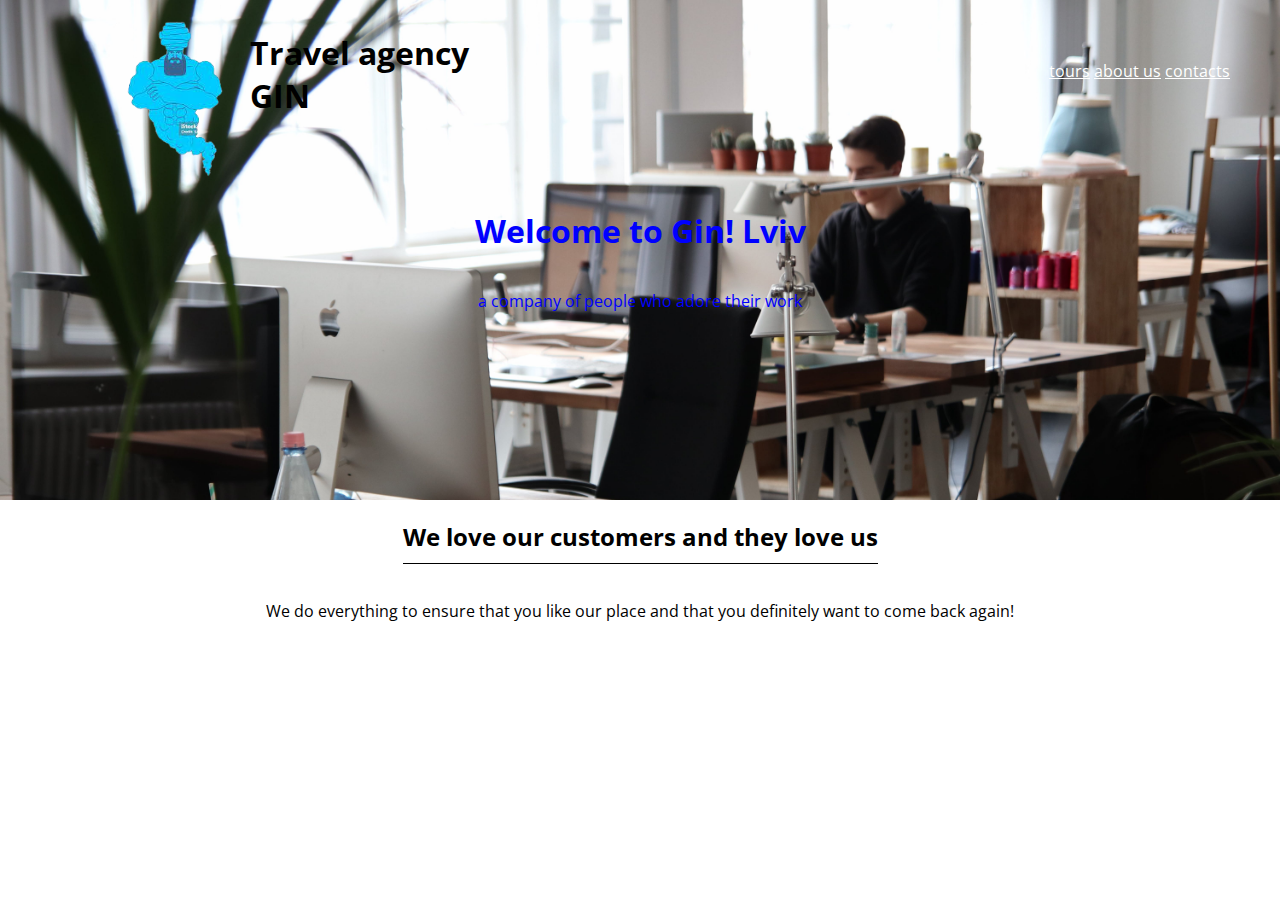
==== about.html @ 0ed05a51 "add about page" ====
<!DOCTYPE html>
<html lang="en">
<head>
    <link rel="stylesheet" href="css/about.css">
    <link rel="preconnect" href="https://fonts.googleapis.com">
	<link rel="preconnect" href="https://fonts.gstatic.com" crossorigin>
	<link href="https://fonts.googleapis.com/css2?family=Open+Sans&display=swap" rel="stylesheet">
    <meta charset="UTF-8">
    <meta name="viewport" content="width=device-width, initial-scale=1.0">
    <title>About GIN</title>
</head>
<body>
    <div class="the-1-section">
        <div class="the-1-section1">
            <div class="header">
			    <div class="logo">
				    <img class="logo-image" src="images/gin-logo.png" alt="git-logo">
				    <h1>Travel agency<br>GIN</h1>
			    </div>
			    <div class="header-buttons">
				    <a href="#">tours</a>
				    <a href="#">about us</a>
				    <a href="#">contacts</a>
			    </div>
            </div>
            <div class="center-of-1-section">
                <h1>Welcome to Gin! Lviv</h1>
                <p>a company of people who adore their work</p>
            </div>
        </div>
        <div class="button-of-1-section">
            <h2 class="descr-of-btn-of-1-section">We love our customers and they love us</h2>
            <p>We do everything to ensure that you like our place and that you definitely want to come back again!</p>

        </div>
    </div>
    <div class="the-2-section">


    </div>
</body>
</html>
---- css/about.css ----
body{
	font-family: 'Open Sans',cursive;
	margin: 0;
}

.logo-image{
	width: 150px;
}

.logo{
	display: flex;
	margin-left: 100px;
	padding-top: 10px;
    
}

.header{
	display: flex;
	justify-content: space-between;
	border-bottom: 1px solid whites;
    
}

.header-buttons{
	padding-top: 60px;
	padding-right: 50px;
}
.the-1-section{
    height: 750px;
}

.the-1-section1{
    height: 500px;
    background-size: cover;
    background-image: url(../images/business-office.jpg);
}

a{
    color: white;
}

.center-of-1-section{
    display: flex;
    flex-direction: column;
    align-items: center;
    color: blue;
}


.button-of-1-section{
    display: flex;
    flex-direction: column;
    align-items: center;
}

.descr-of-btn-of-1-section{
    padding-bottom: 10px;
    border-bottom: 1px solid black;
}
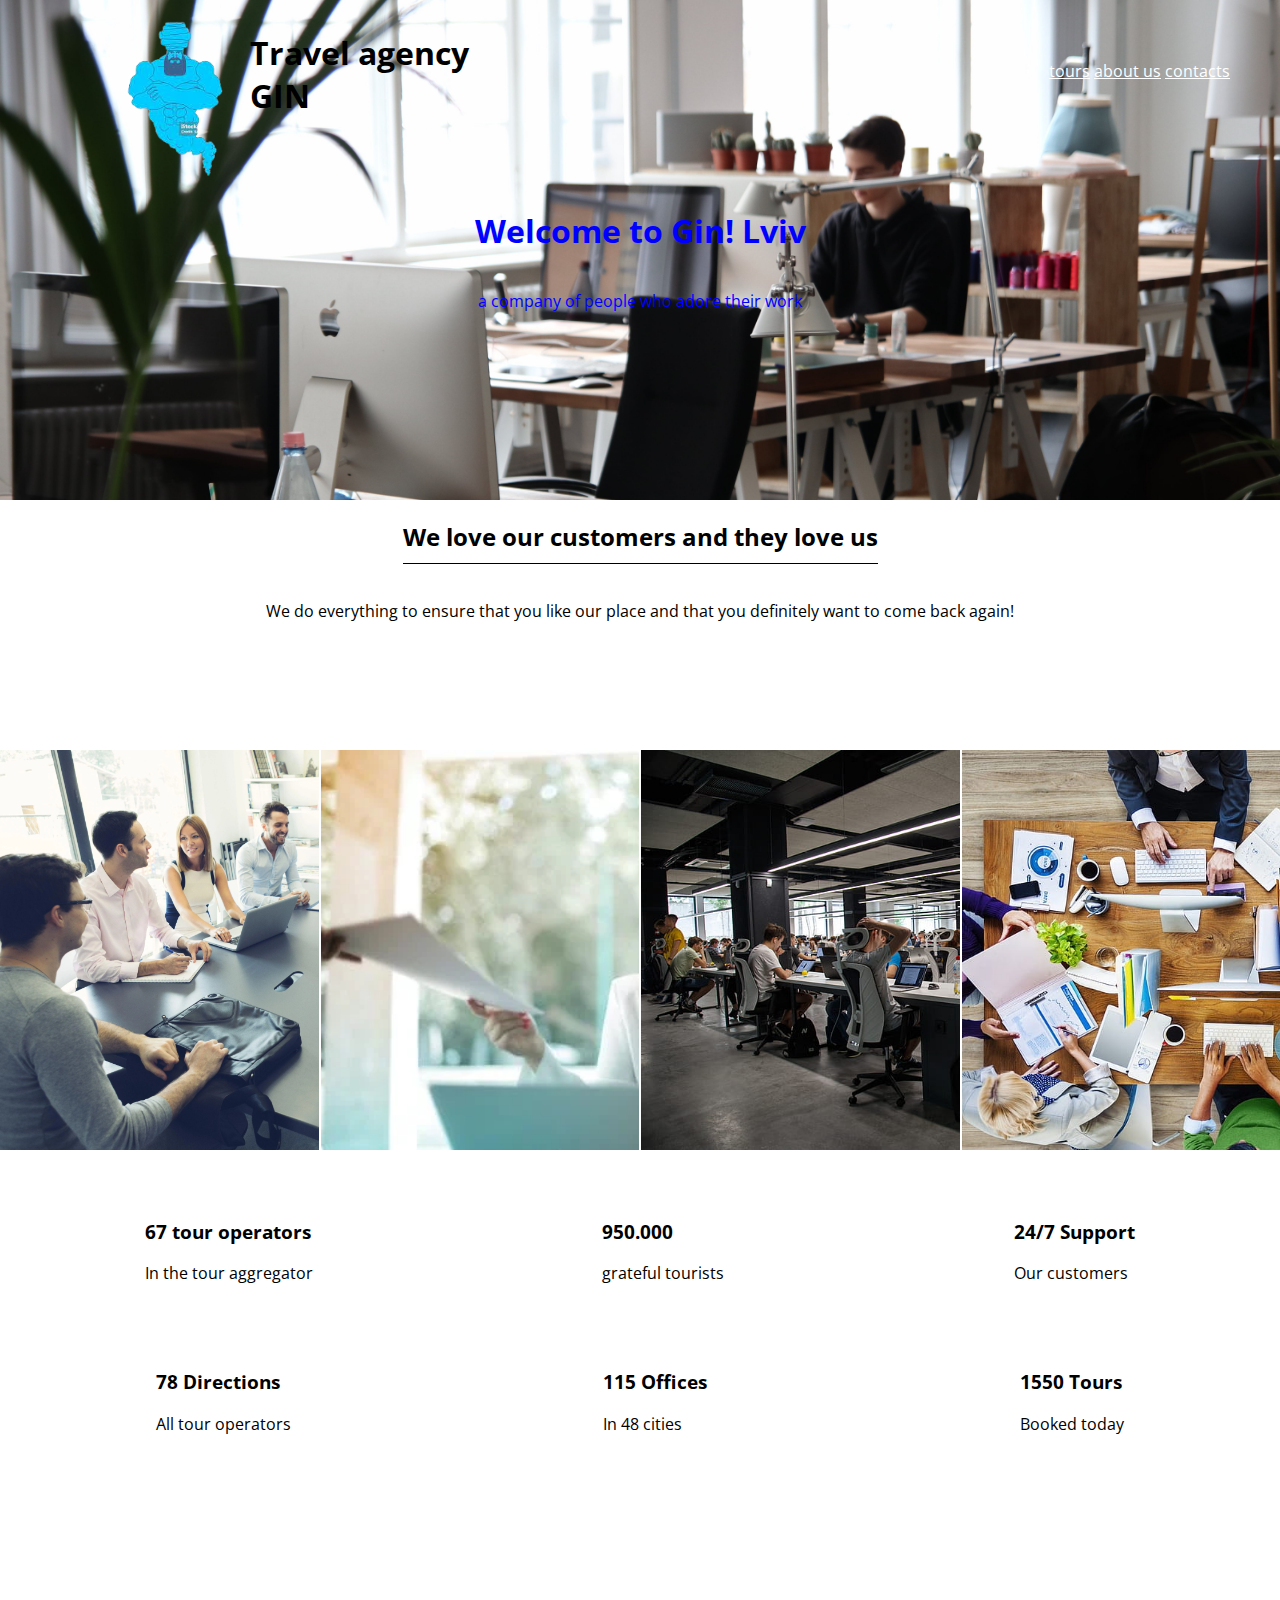
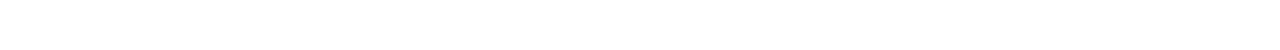
==== commit a8d84c15: "add a section 2" ====
--- a/about.html
+++ b/about.html
@@ -35,8 +35,43 @@
         </div>
     </div>
     <div class="the-2-section">
-
-
+        <div class="office-workers1">
+        </div>
+        <div class="office-worker1">
+        </div>
+        <div class="office-workers2">
+        </div>
+        <div class="office-workers3">
+        </div>
+        
+    </div>
+    <div class="descr-of-2-section">
+        <div class="descr-of-2-section1">
+            <h3>67 tour operators</h3>
+            <p>In the tour aggregator</p>
+        </div>
+        <div class="descr-of-2-section2">
+            <h3>950.000</h3>
+            <p>grateful tourists</p>
+        </div>
+        <div class="descr-of-2-section3">
+            <h3>24/7 Support</h3>
+            <p>Our customers</p>
+        </div>
+    </div>
+    <div class="descr-of-2-section01">
+        <div class="descr-of-2-section4">
+            <h3>78 Directions</h3>
+            <p>All tour operators</p>
+        </div>
+        <div class="descr-of-2-section5">
+            <h3>115 Offices</h3>
+            <p>In 48 cities</p>
+        </div>
+        <div class="descr-of-2-section6">
+            <h3>1550 Tours</h3>
+            <p>Booked today</p>
+        </div>
     </div>
 </body>
 </html>--- a/css/about.css
+++ b/css/about.css
@@ -56,4 +56,53 @@
 .descr-of-btn-of-1-section{
     padding-bottom: 10px;
     border-bottom: 1px solid black;
+}
+
+.the-2-section{
+    height: 450px;
+    display: flex;
+}
+
+.office-workers1{
+    width: 380px;
+    height: 400px;
+    background-image: url(../images/office-workers1.webp);
+    background-size: cover;
+    border-right: 2px solid white;
+}
+
+.office-worker1{
+    width: 380px;
+    height: 400px;
+    background-size: cover;
+    background-image: url(../images/office-worker1.webp);
+    border-right: 2px solid white;
+}
+
+.office-workers2{
+    background-image: url(../images/office-workers2.jpg);
+    width: 380px;
+    height: 400px;
+    background-size: cover;
+    border-right: 2px solid white;
+    
+}
+
+.office-workers3{
+    background-image: url(../images/office-workers3.jpg);
+    width: 380px;
+    height: 400px;
+    background-size: cover;
+}
+
+.descr-of-2-section{
+    display: flex;
+    justify-content: space-around;
+}
+
+.descr-of-2-section01{
+    margin: 50px 0 0 0;
+    display: flex;
+    justify-content: space-around;
+    height: 300px;
 }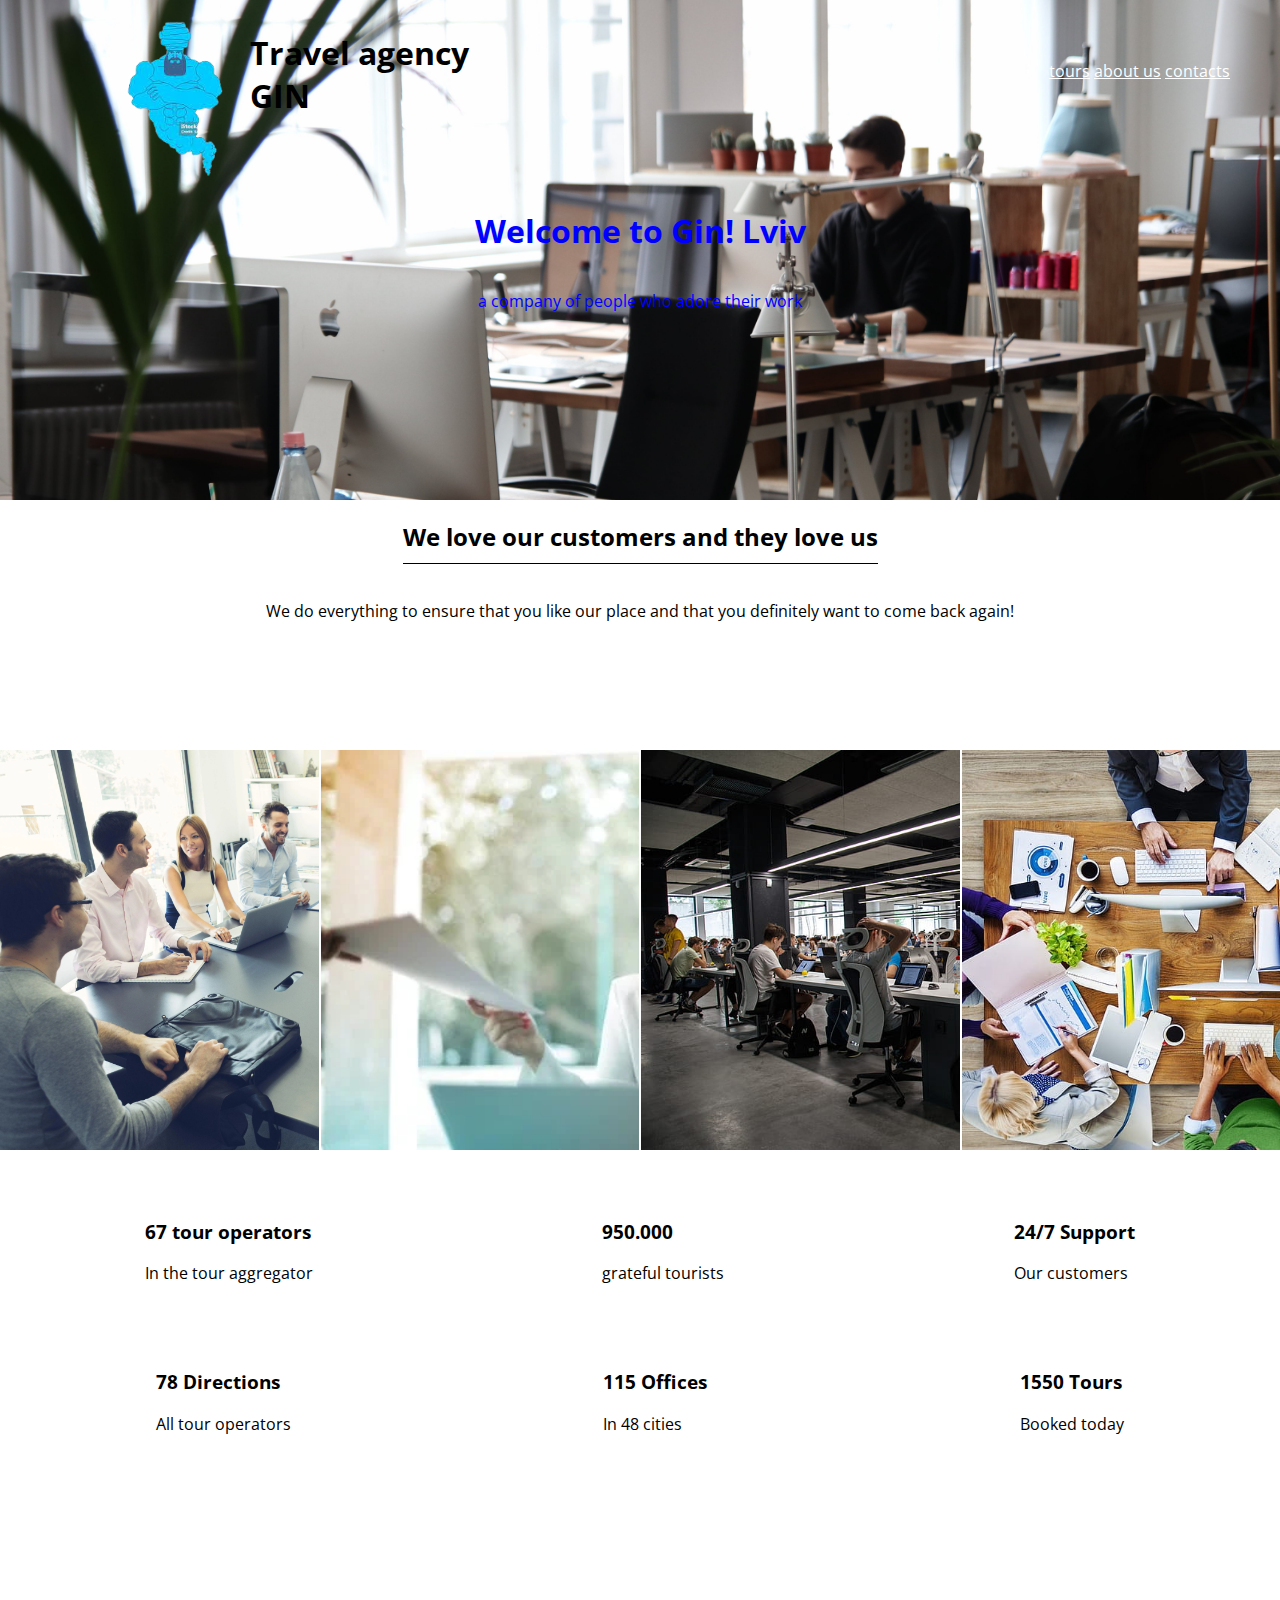
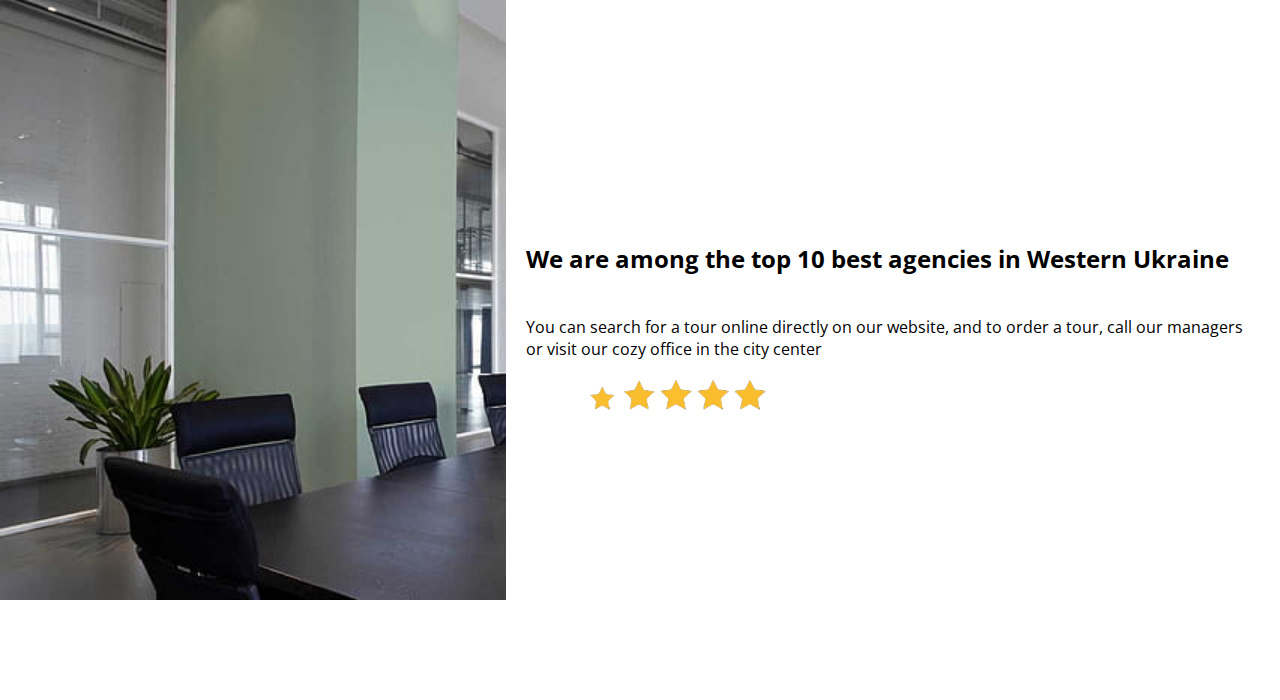
==== commit 80d9663d: "add the 3th section" ====
--- a/about.html
+++ b/about.html
@@ -73,5 +73,16 @@
             <p>Booked today</p>
         </div>
     </div>
+    <div class="the-3-section">
+        <div class="main-image-of-3-section">
+
+        </div>
+        <div class="main-descr-of-3-section">
+            <h2>We are among the top 10 best agencies in Western Ukraine</h2>
+            <br>
+            <p class="sub-main-descr-of-3-section">You can search for a tour online directly on our website, and to order a tour, call our managers or visit our cozy office in the city center</p>
+            <img src="images/5-stars.png" alt="5stars" class="five-stars">
+        </div>
+    </div>
 </body>
 </html>--- a/css/about.css
+++ b/css/about.css
@@ -104,5 +104,34 @@
     margin: 50px 0 0 0;
     display: flex;
     justify-content: space-around;
-    height: 300px;
+    height: 250px;
+}
+
+.the-3-section{
+    height: 700px;
+    display: flex;
+}
+
+
+.main-image-of-3-section{
+    background-image: url(../images/conference-room.jpg);
+    background-size: cover;
+    width: 700px;
+    height: 600px;
+}
+
+.five-stars{
+    width: 300px;
+    height: auto;
+    margin-top: -50px;
+}
+
+.sub-main-descr-of-3-section{
+    margin: 0;
+}
+.main-descr-of-3-section{
+    display: flex;
+    flex-direction: column;
+    padding: 0 20px 0 20px;
+    justify-content: center;
 }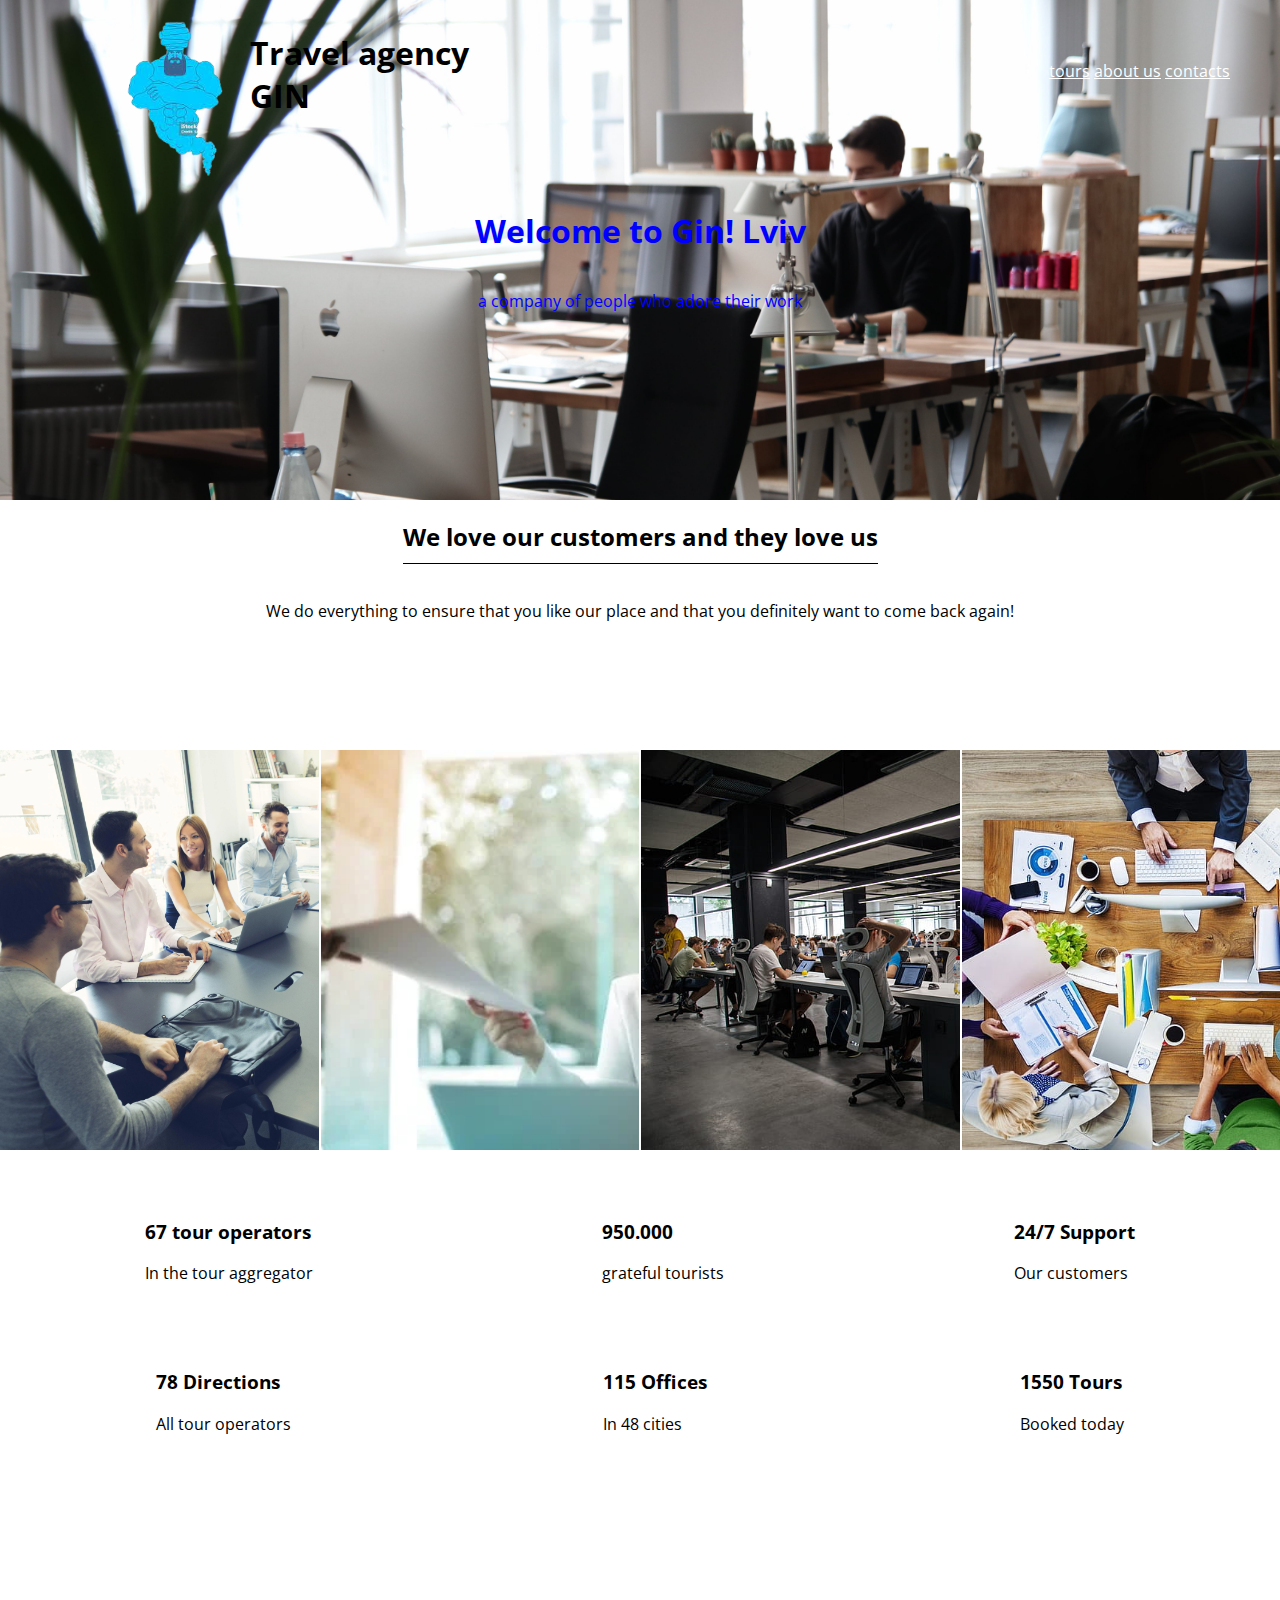
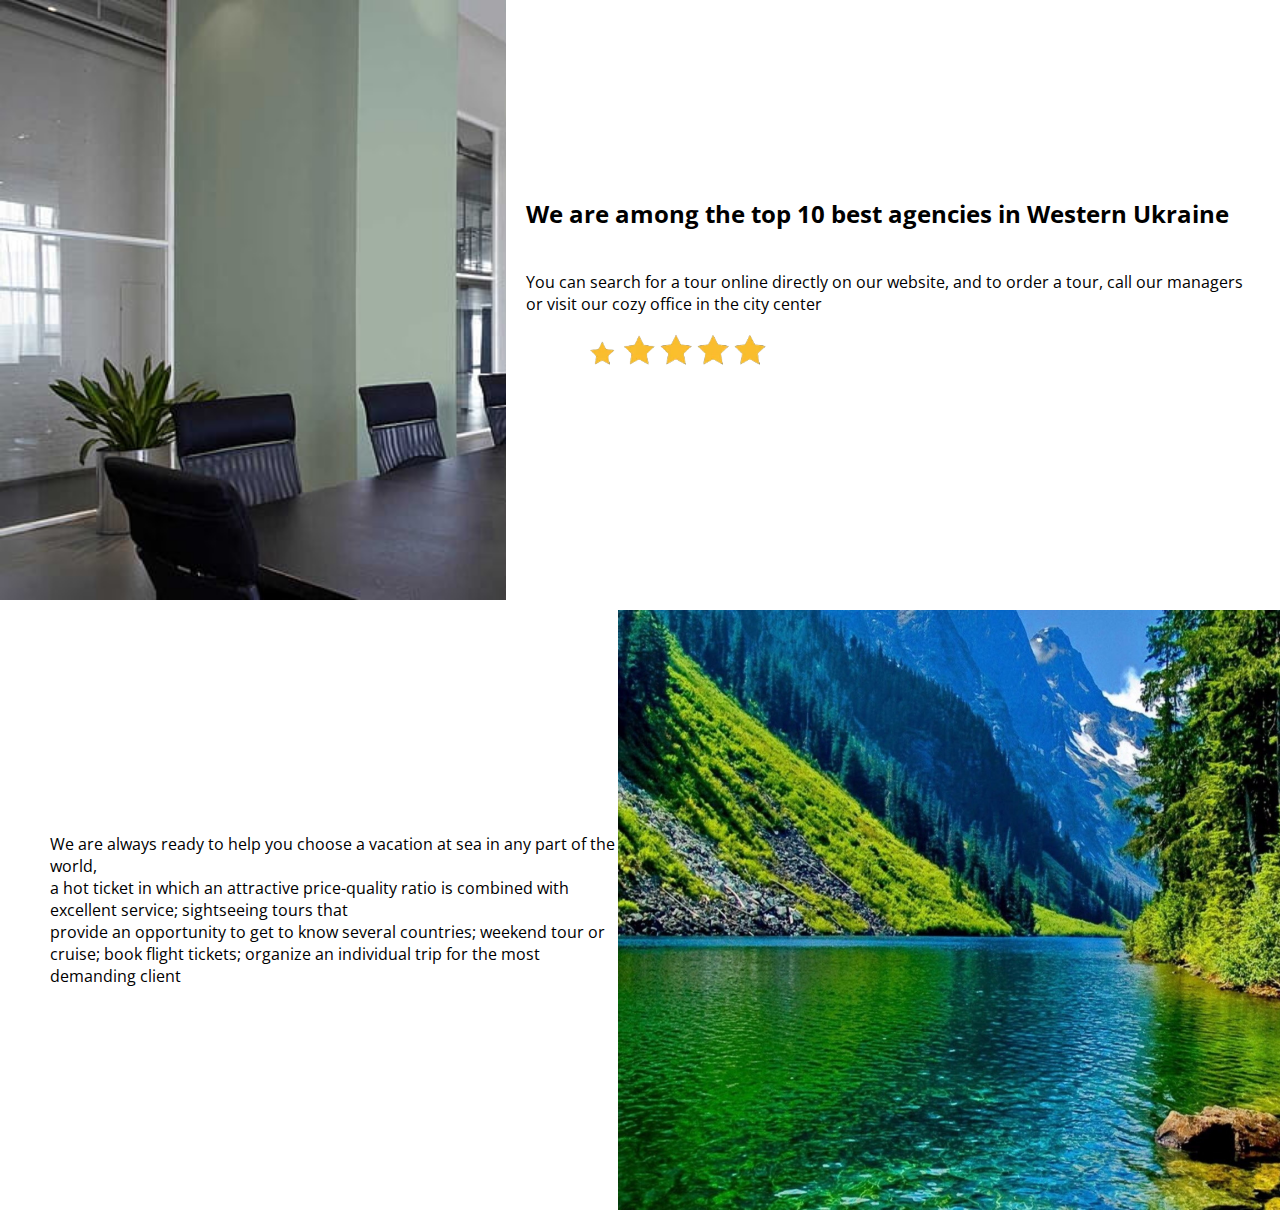
==== commit 91063da3: "add section 4" ====
--- a/about.html
+++ b/about.html
@@ -84,5 +84,13 @@
             <img src="images/5-stars.png" alt="5stars" class="five-stars">
         </div>
     </div>
+    <div class="the-4-section">
+        <div class="main-descr-of-4-section">
+            <p>We are always ready to help you choose a vacation at sea in any part of the world,<br> a hot ticket in which an attractive price-quality ratio is combined with excellent service; sightseeing tours that <br>provide an opportunity to get to know several countries; weekend tour or cruise; book flight tickets; organize an individual trip for the most demanding client</p>
+        </div>
+        <div class="main-image-of-4-section">
+
+        </div>
+    </div>
 </body>
 </html>--- a/css/about.css
+++ b/css/about.css
@@ -108,7 +108,7 @@
 }
 
 .the-3-section{
-    height: 700px;
+    height: 610px;
     display: flex;
 }
 
@@ -134,4 +134,24 @@
     flex-direction: column;
     padding: 0 20px 0 20px;
     justify-content: center;
+}
+
+.the-4-section{
+    height: 600px;
+    display: flex;
+    justify-content: space-between;
+}
+
+.main-image-of-4-section{
+    background-image: url(../images/nature.jpg);
+    background-size: cover;
+    width: 700px;
+    height: 600px;
+}
+
+.main-descr-of-4-section{
+    width: 600px;
+    padding-left:50px;
+    align-items: center;
+    display: flex;
 }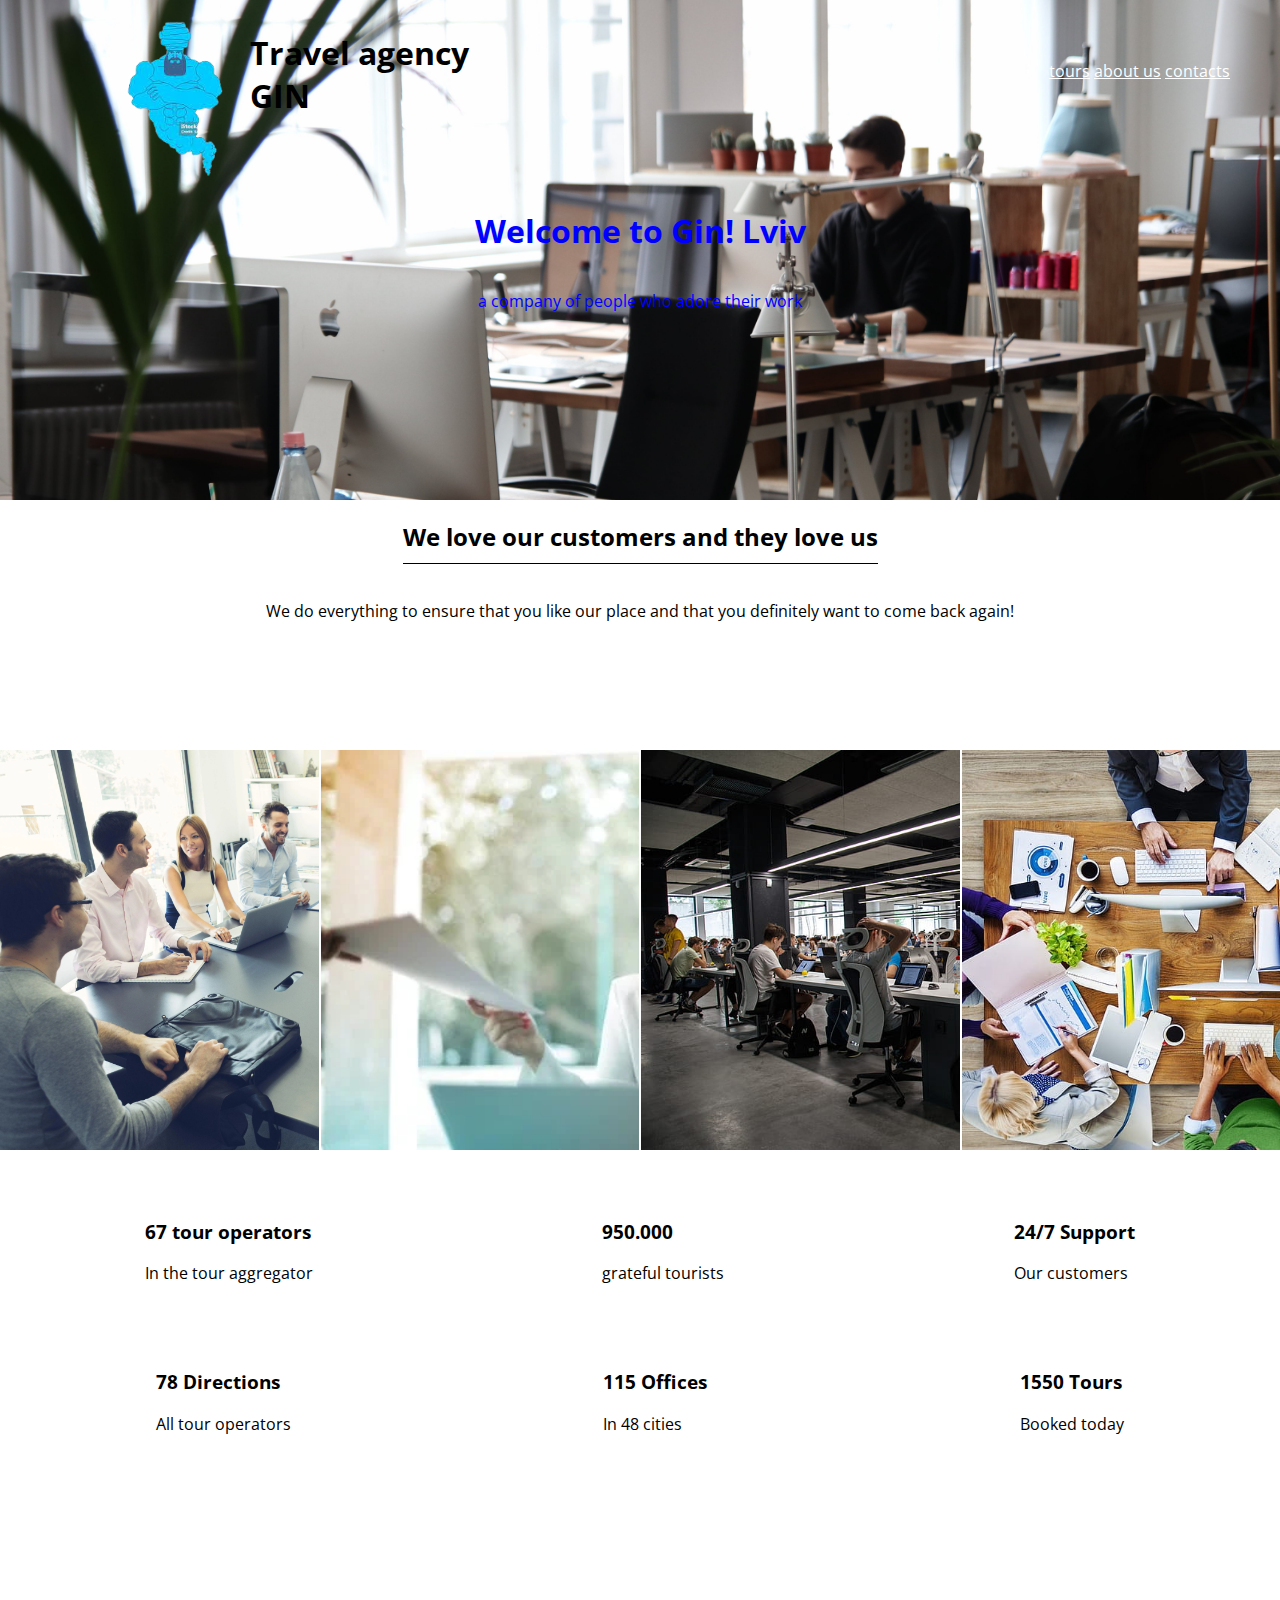
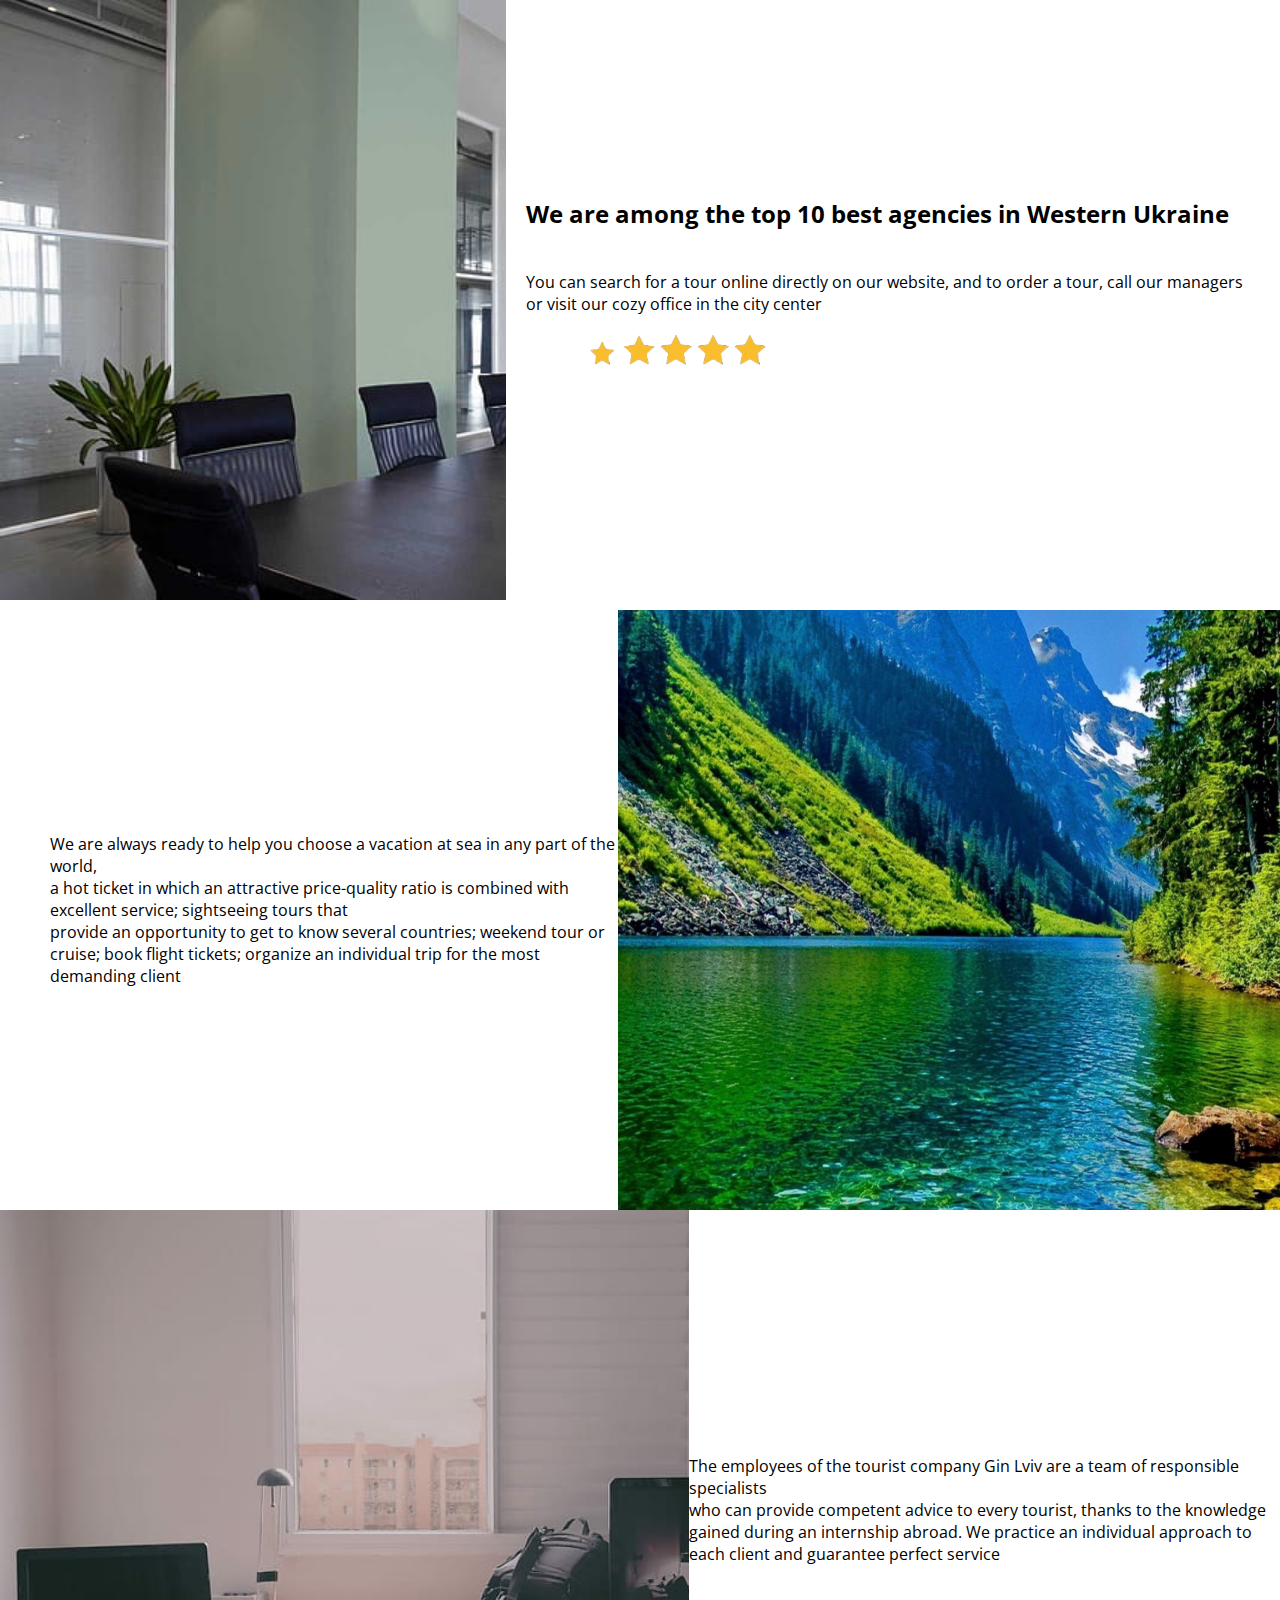
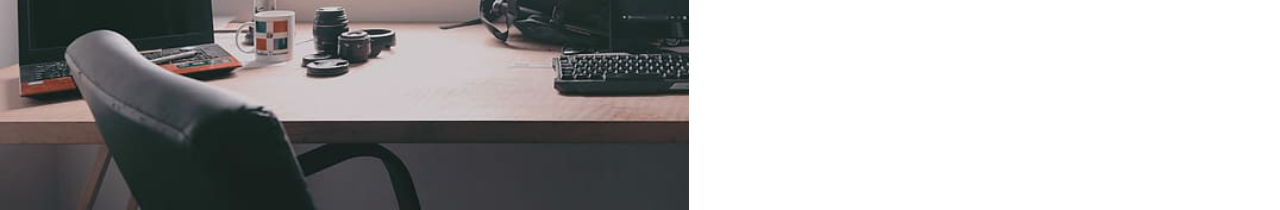
==== commit 5fc5208f: "add section 5" ====
--- a/about.html
+++ b/about.html
@@ -92,5 +92,13 @@
 
         </div>
     </div>
+    <div class="the-5-section">
+        <div class="main-image-of-5-section">
+
+        </div>
+        <div class="main-descr-of-5-section">
+            <p>The employees of the tourist company Gin Lviv are a team of responsible specialists<br> who can provide competent advice to every tourist, thanks to the knowledge gained during an internship abroad. We practice an individual approach to each client and guarantee perfect service</p>
+        </div>
+    </div>
 </body>
 </html>--- a/css/about.css
+++ b/css/about.css
@@ -154,4 +154,24 @@
     padding-left:50px;
     align-items: center;
     display: flex;
+}
+
+.the-5-section{
+    height: 600px;
+    display: flex;
+    justify-content: space-between;
+}
+
+.main-image-of-5-section{
+    background-image: url(../images/office-home.jpg);
+    background-size: cover;
+    width: 700px;
+    height: 600px;
+
+}
+
+.main-descr-of-5-section{
+    width: 600px;
+    align-items: center;
+    display: flex;
 }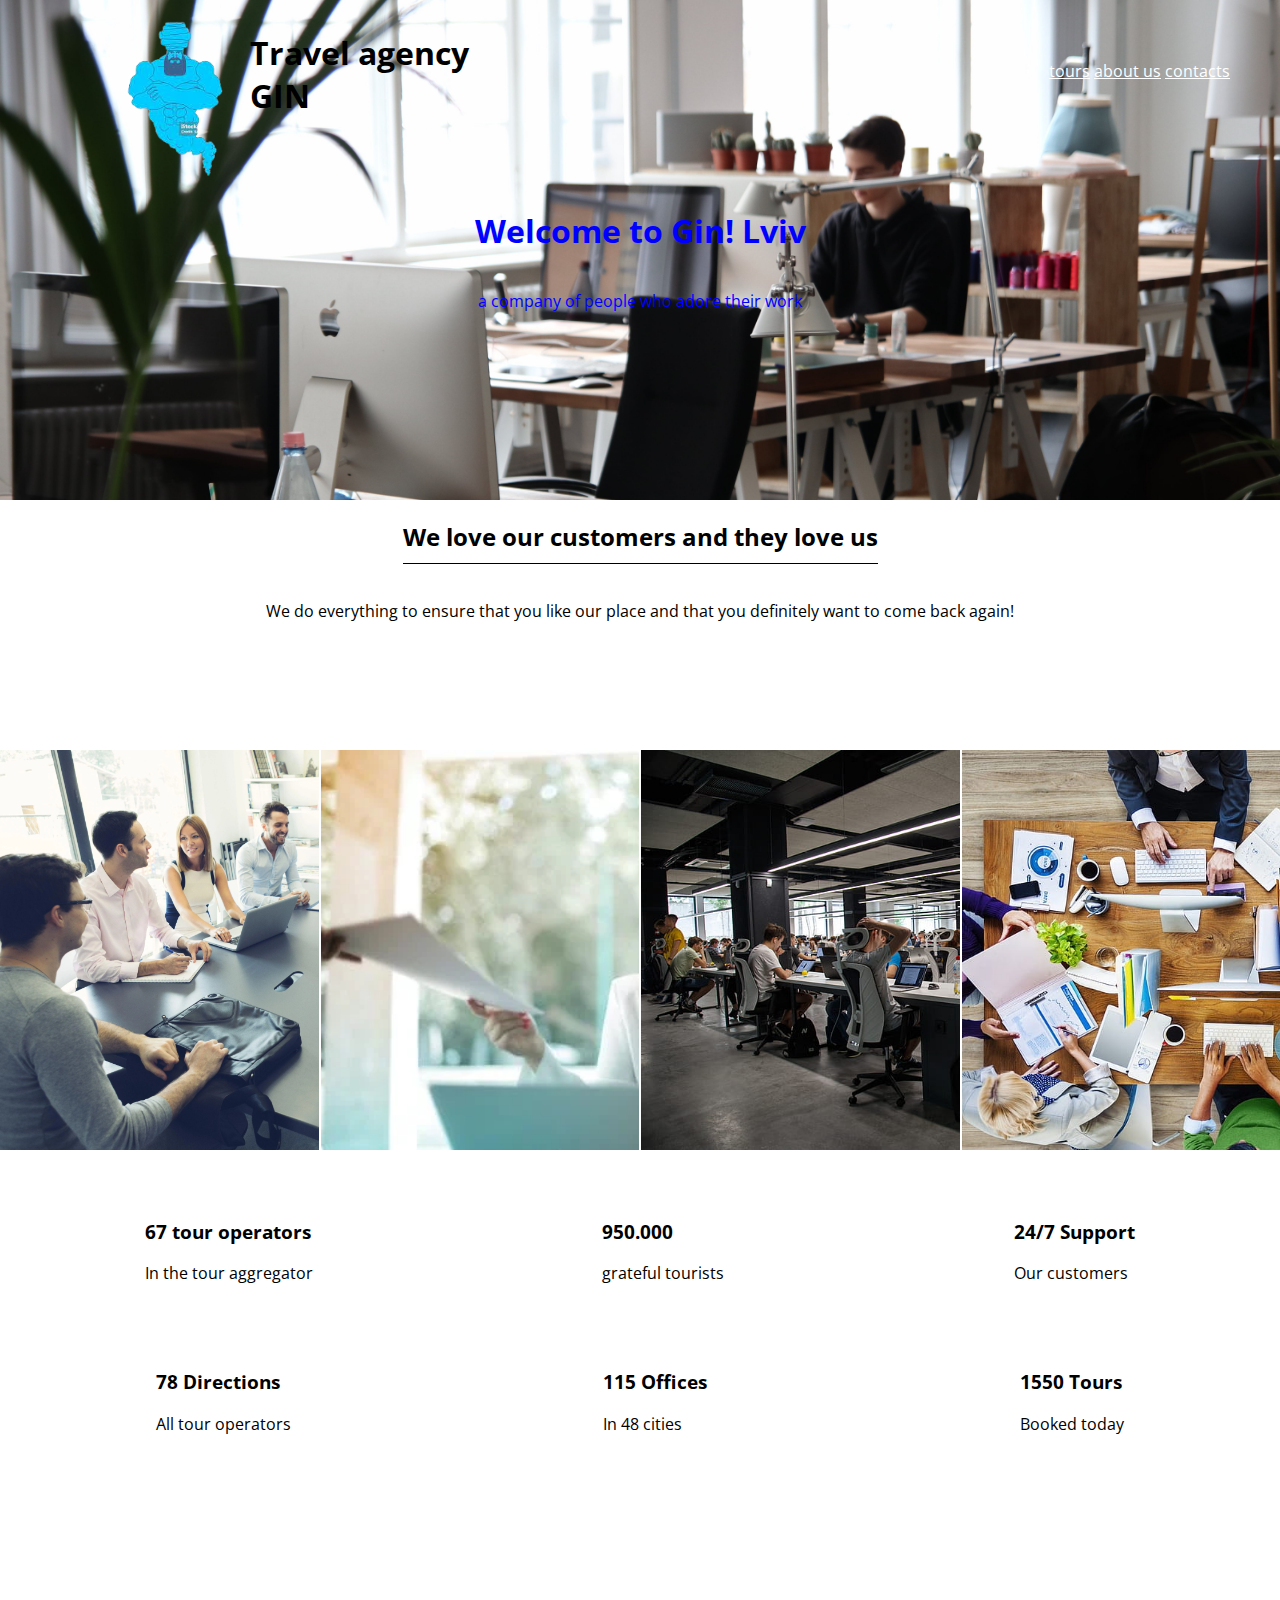
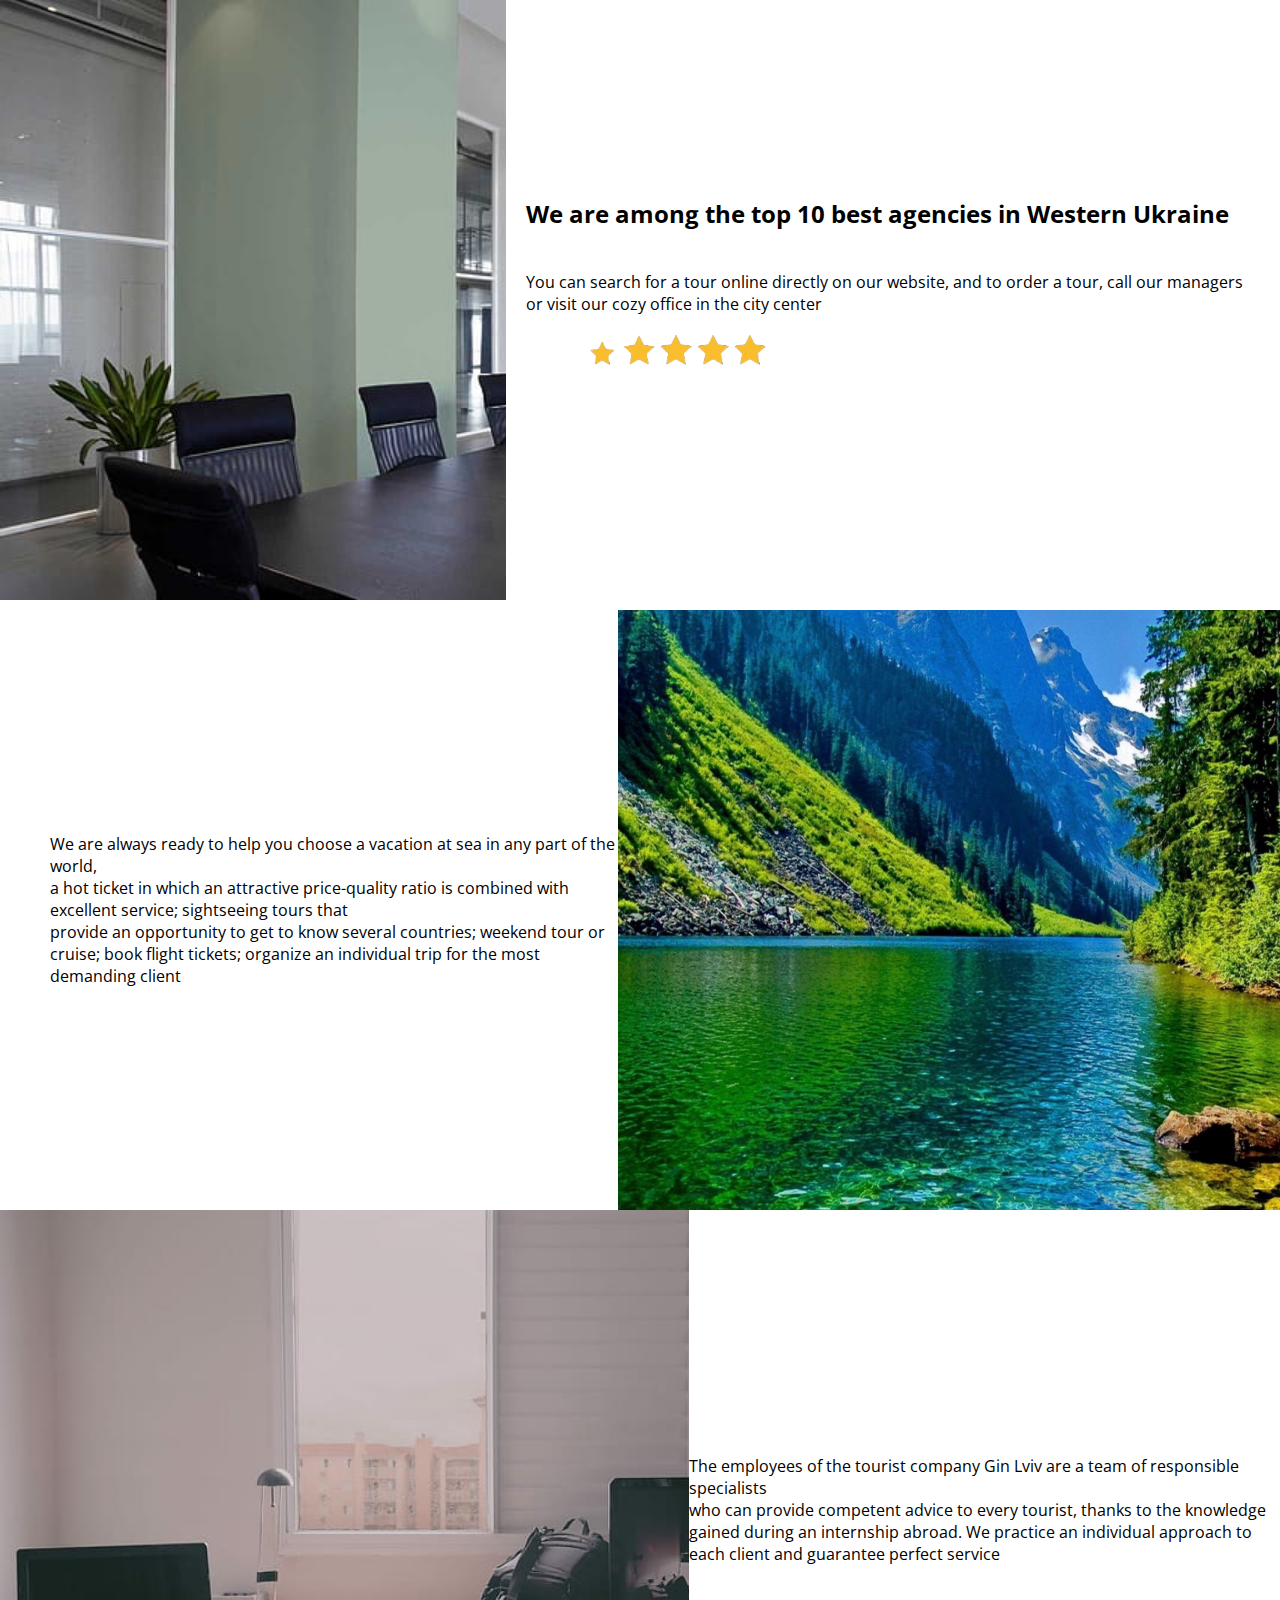
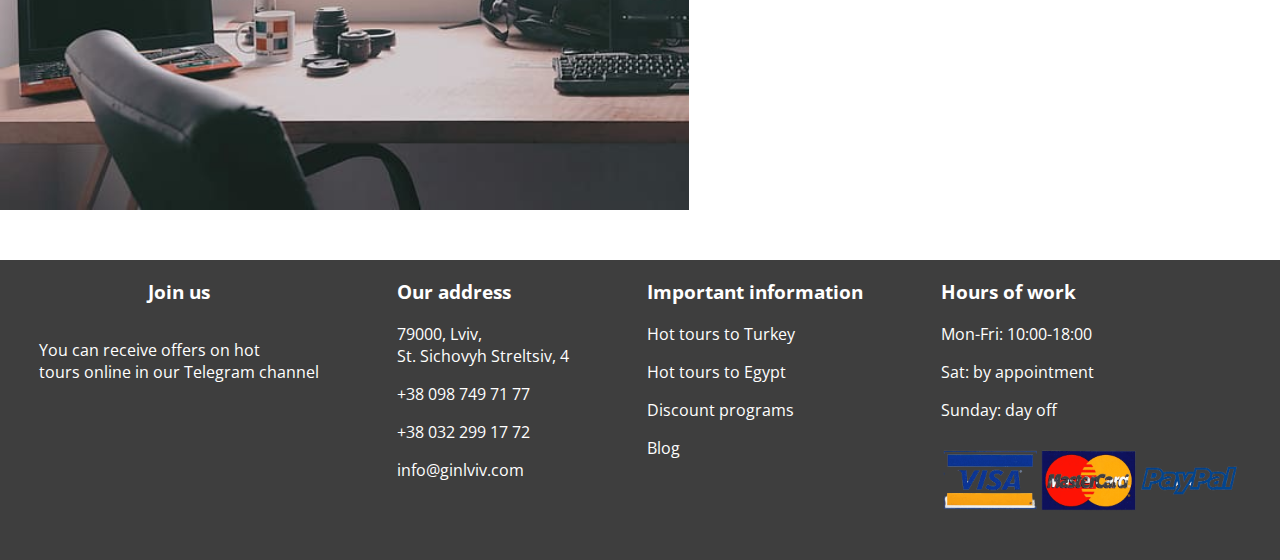
==== commit 68221508: "add buttom of about page" ====
--- a/about.html
+++ b/about.html
@@ -100,5 +100,33 @@
             <p>The employees of the tourist company Gin Lviv are a team of responsible specialists<br> who can provide competent advice to every tourist, thanks to the knowledge gained during an internship abroad. We practice an individual approach to each client and guarantee perfect service</p>
         </div>
     </div>
+    <div class="button-of-a-main-page">
+		<div class="button-of-a-main-page-part1">
+			<h3>Join us</h3>
+			<p>You can receive offers on hot<br> tours online in our Telegram channel</p>
+		</div>
+		<div class="button-of-a-main-page-part2">
+			<h3>Our address</h3>
+			<p>79000, Lviv,<br>St. Sichovyh Streltsiv, 4</p>
+			<p>+38 098 749 71 77</p>
+			<p>+38 032 299 17 72</p>
+			<p>info@ginlviv.com</p>
+		</div>
+		<div class="button-of-a-main-page-part3">
+			<h3>Important information</h3>
+			<p>Hot tours to Turkey</p>
+			<p>Hot tours to Egypt</p>
+			<p>Discount programs</p>
+			<p>Blog</p>
+		</div>
+		<div class="button-of-a-main-page-part4">
+			<h3>Hours of work</h3>
+			<p>Mon-Fri: 10:00-18:00</p>
+			<p>Sat: by appointment</p>
+			<p>Sunday: day off</p>
+			<img class="logo-payment" src="images/png-clipart-mastercard-visa-credit-paypal-depositphotos-bgremover.png" alt="payment">
+
+		</div>
+	</div>
 </body>
 </html>--- a/css/about.css
+++ b/css/about.css
@@ -174,4 +174,25 @@
     width: 600px;
     align-items: center;
     display: flex;
+}
+
+.button-of-a-main-page{
+    margin-top: 50px;
+	height: 300px;
+	background: rgb(62, 62, 62);
+	display: flex;
+	justify-content: space-around;
+    color: white;
+}
+
+.button-of-a-main-page-part1{
+	display: flex;
+	flex-direction: column;
+	align-items: center;
+	
+}
+
+.logo-payment{
+	width: 300px;
+	height: auto;
 }